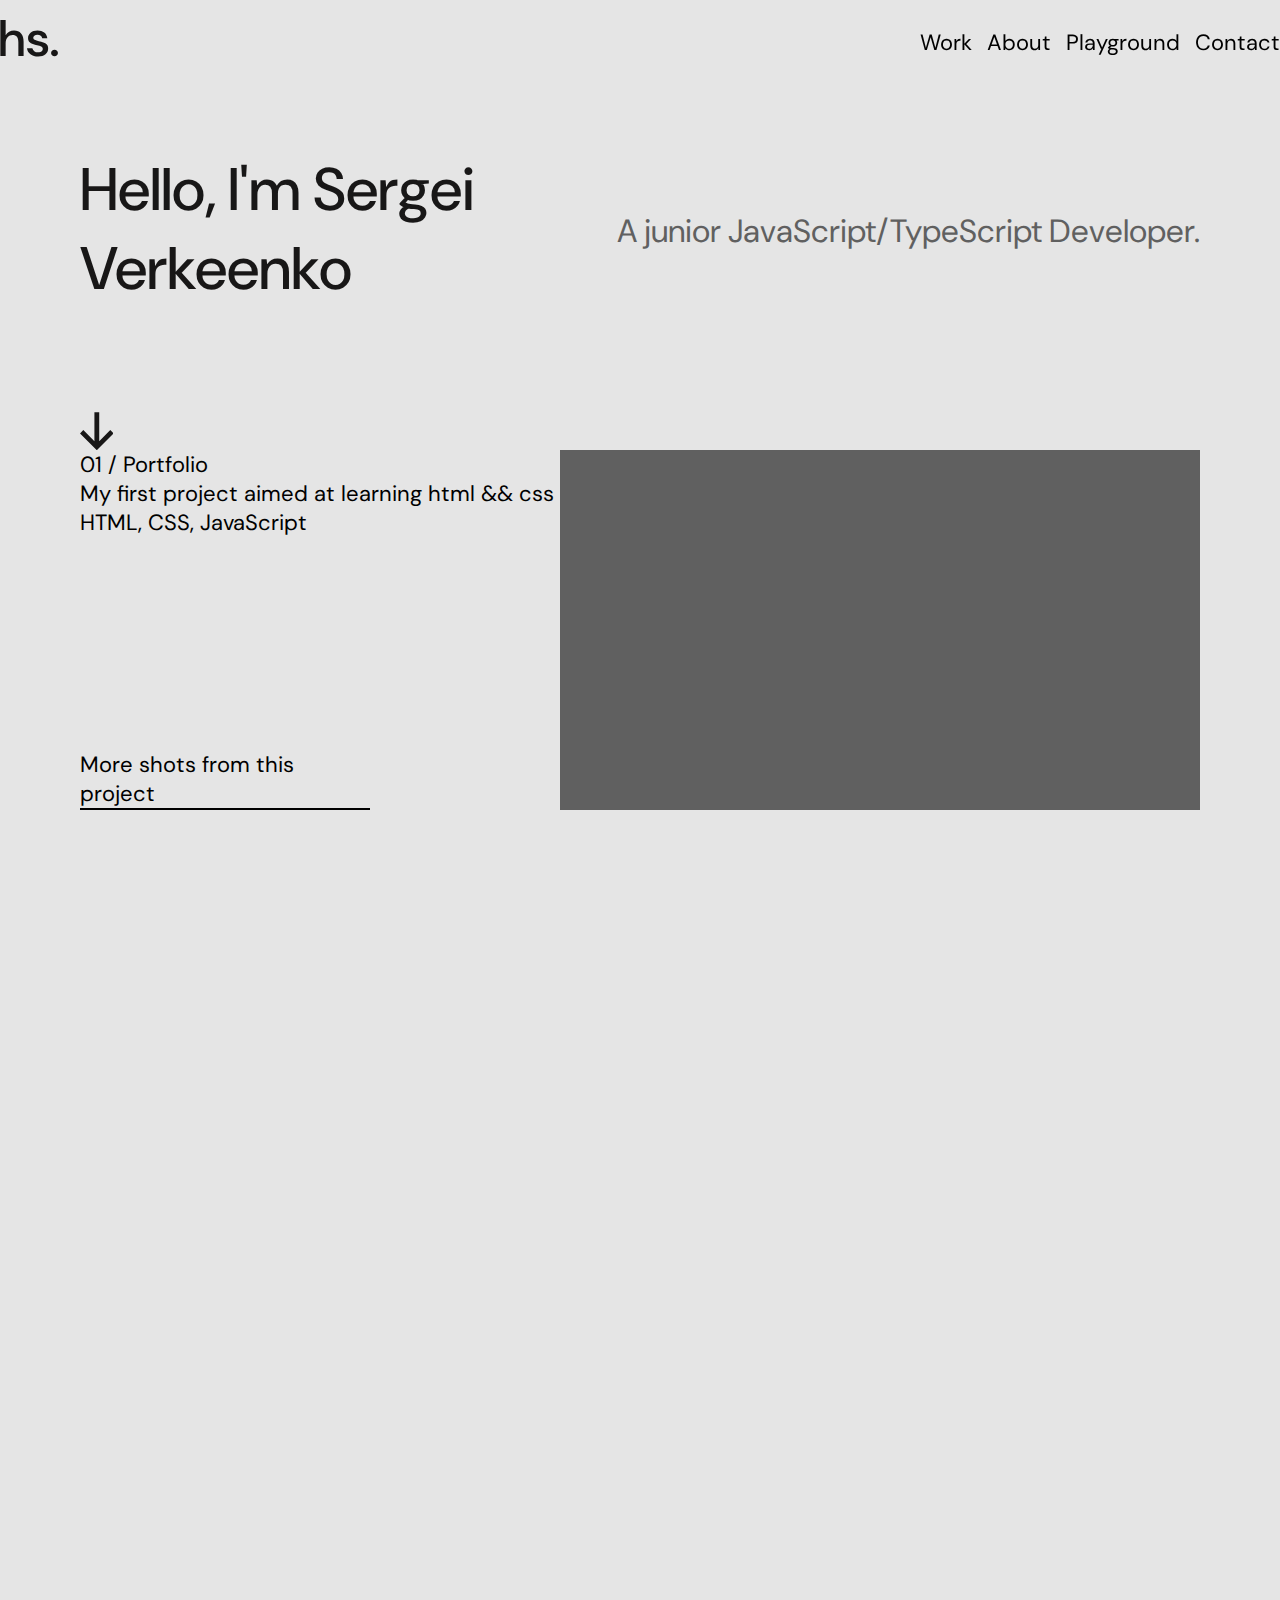
==== html/index.html @ 9aa1698a "index html" ====
<!DOCTYPE html>
<html lang="en">

<head>
    <meta charset="UTF-8">
    <meta http-equiv="X-UA-Compatible" content="IE=edge">
    <meta name="viewport" content="width=device-width, initial-scale=1.0">
    <title>Document</title>
    <link rel="stylesheet" href="../css/style.css">
    <link rel="preconnect" href="https://fonts.googleapis.com">
    <link rel="preconnect" href="https://fonts.gstatic.com" crossorigin>
    <link href="https://fonts.googleapis.com/css2?family=DM+Sans:wght@400;500&display=swap" rel="stylesheet">
</head>

<body>

    <header>
        <div class="img-logo">

        </div>
        <nav>
            <p>Work</p>
            <p>About</p>
            <p>Playground</p>
            <p>Contact</p>
        </nav>
    </header>
    <main>
        <section class="main">
            <div class="main-left-side">
                <h1>Hello, I'm Sergei Verkeenko</h1>
                <div class="arrow"></div>
            </div>
            <div>
                <p>A junior JavaScript/TypeScript Developer.

                </p>
            </div>
        </section>
        <section class="projects">
            <div class="container-project">
                <div class="project-left-side">

                    <div>
                        <h2>01 / Portfolio</h2>
                        <p>My first project aimed at learning html && css</p>
                        <p>HTML, CSS, JavaScript</p>
                    </div>
                    <p class="link">More shots from this project</p>
                </div>
                <div class="project-img"></div>
            </div>
            <div></div>
            <div></div>
        </section>
    </main>
    <footer></footer>
</body>

</html>
---- css/style.css ----
* {
    margin: 0;
    padding: 0;
    font: 400 22px 'DM Sans';
    font-style: normal;
}

body {
    margin: auto;
    width: 1120px;
    background: #E5E5E5;
    height: 7000px;
    position: relative;
}

.img-logo {
    background-image: url(../img/hs..svg);
    width: 64px;
    height: 45px;
    background-repeat: no-repeat;
}

header nav {
    display: flex;
}

header {
    display: flex;
    justify-content: space-between;
    align-items: center;
    margin-top: 20px;
    top: 0;
    left: 0;
    width: 100%;
    position: fixed;
}

header nav p:not(:last-child) {
    margin-right: 15px;
}

.main {
    display: flex;
    justify-content: space-between;
    margin-top: 150px;
}

.main-left-side h1 {
    font: 500 60px 'DM Sans';
    color: #181717;
    width: 450px;
}

.arrow {
    background-image: url(../img/↓.svg);
    width: 33px;
    height: 38px;

}

.main-left-side {
    display: flex;
    flex-direction: column;
    justify-content: space-between;
    height: 300px;
}

.main p {
    font-size: 32px;
    color: #606060;
    margin-top: 60px;
}
.project-left-side{
    display: flex;
    flex-direction: column;
    justify-content: space-between;
}
.project-img{
    background-image: url(../img/Thumbnail.svg);
    width: 640px;
    height: 360px;
}
.projects{
    ma
}
.container-project{
    display: flex;
    justify-content: space-between;
}
.link{
    border-bottom: 2px solid black;
    width: 290px;
}
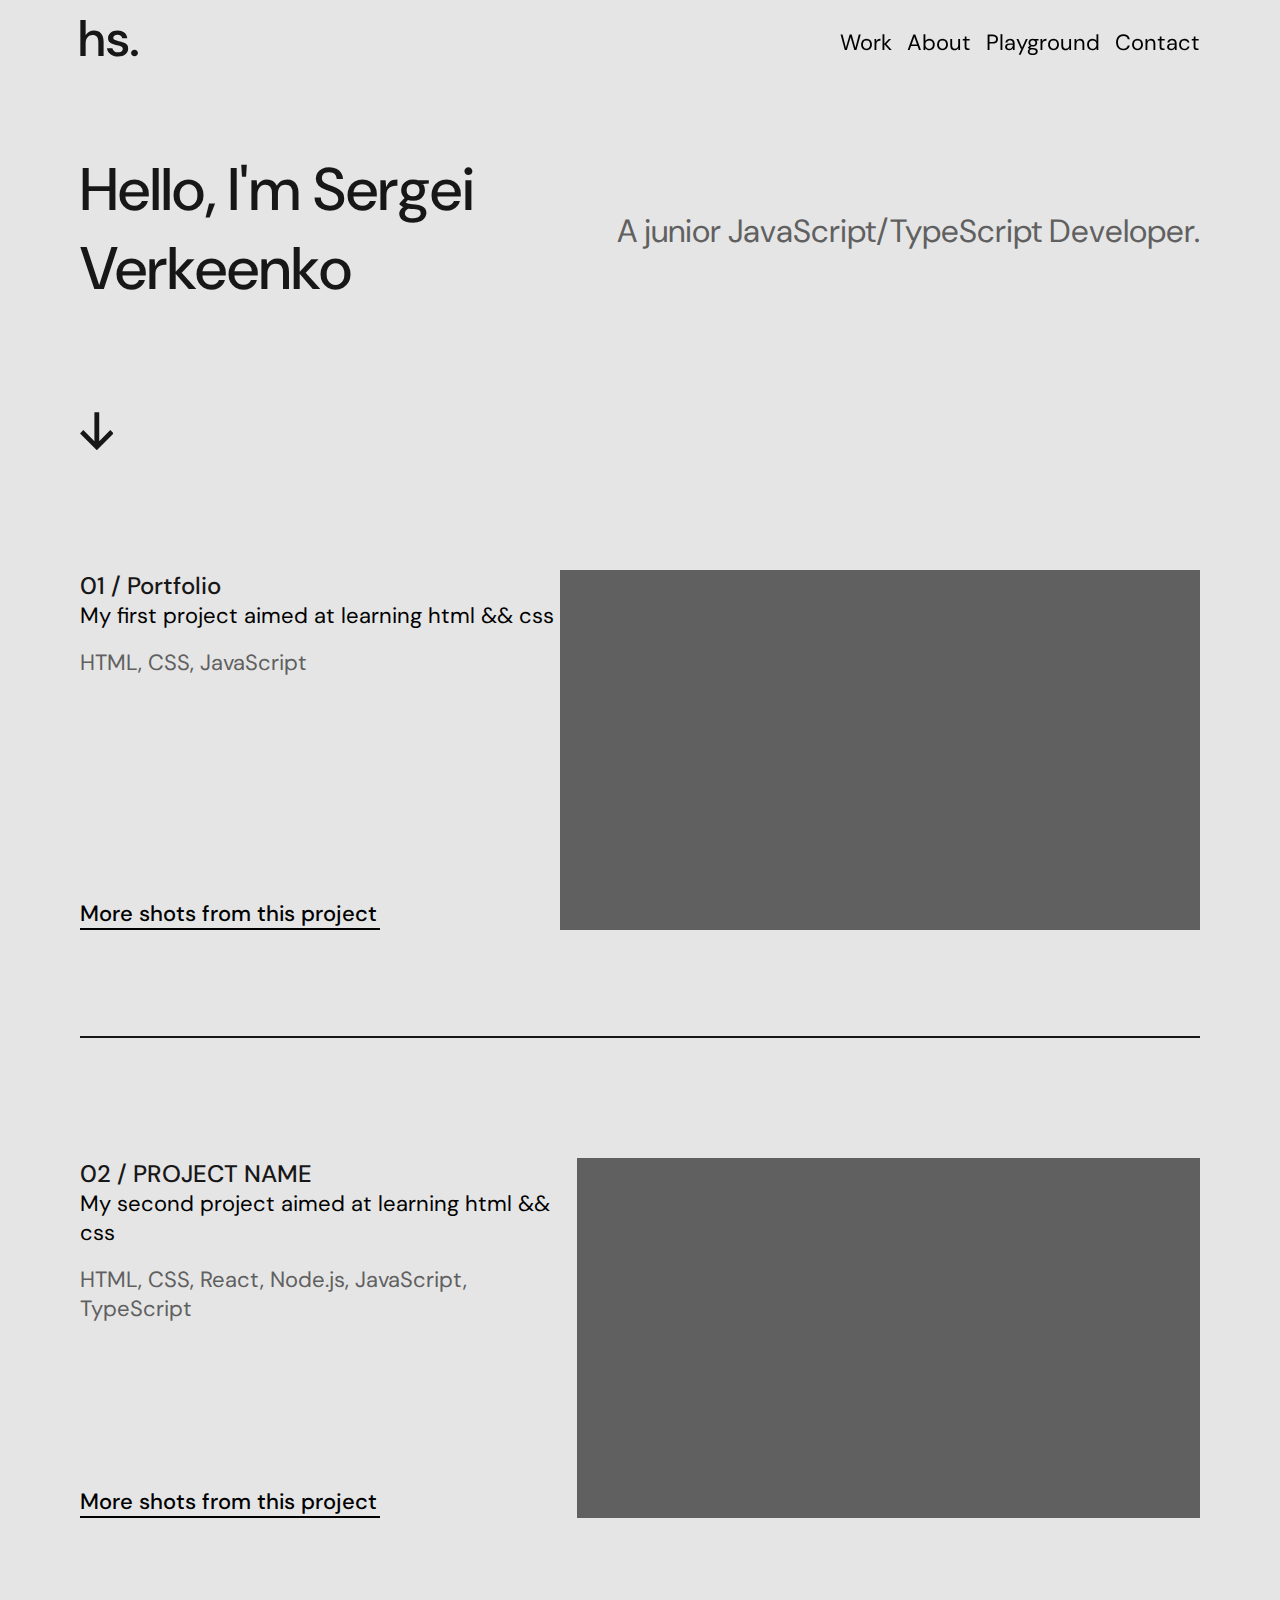
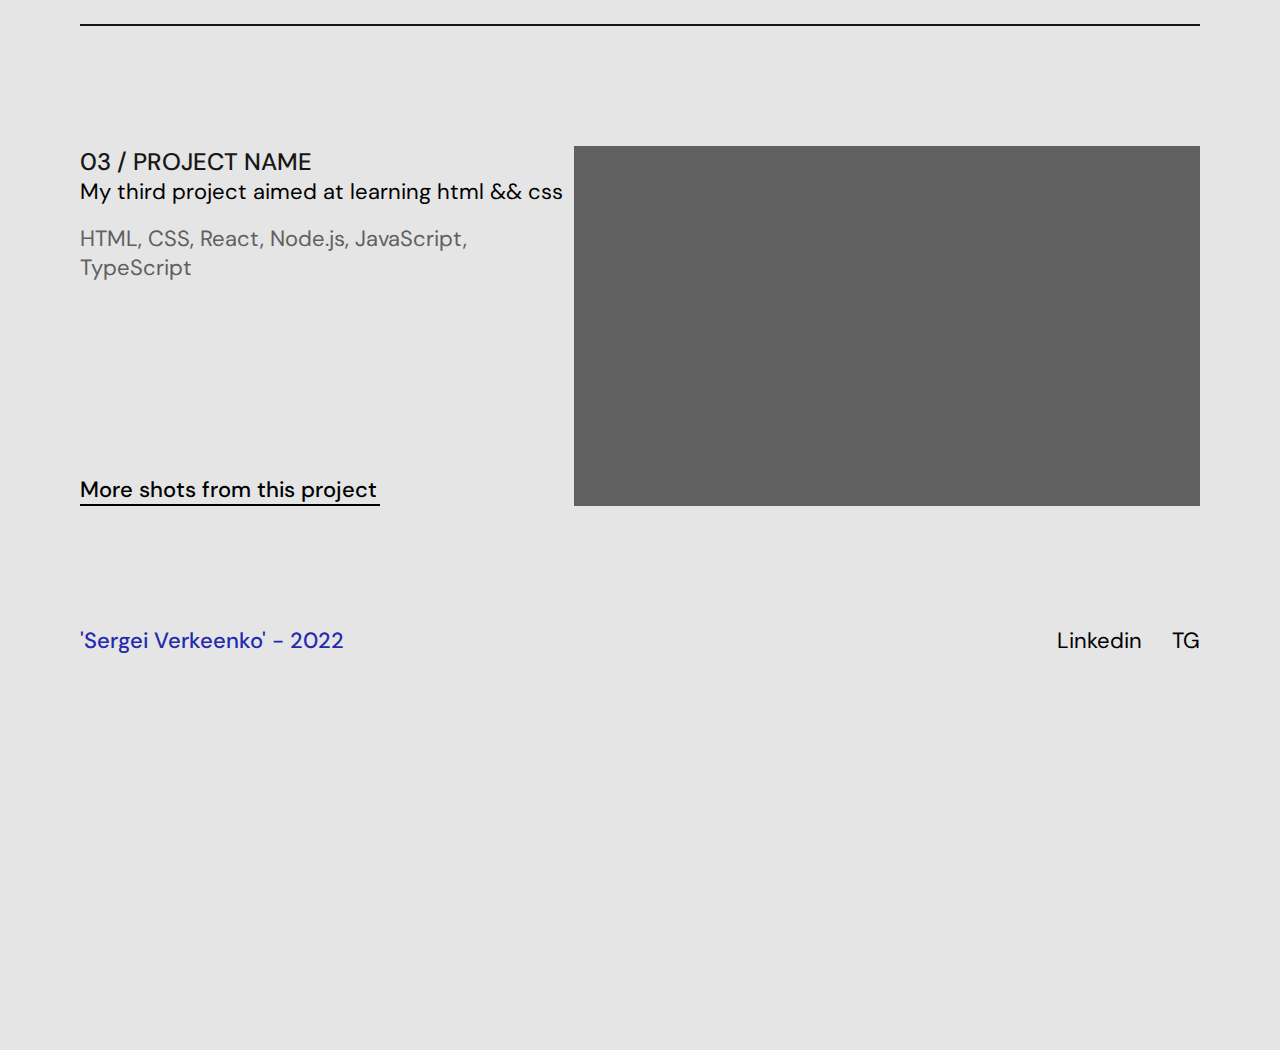
==== commit cad1367a: "add portfolio" ====
--- a/html/index.html
+++ b/html/index.html
@@ -5,7 +5,7 @@
     <meta charset="UTF-8">
     <meta http-equiv="X-UA-Compatible" content="IE=edge">
     <meta name="viewport" content="width=device-width, initial-scale=1.0">
-    <title>Document</title>
+    <title>Portfolio</title>
     <link rel="stylesheet" href="../css/style.css">
     <link rel="preconnect" href="https://fonts.googleapis.com">
     <link rel="preconnect" href="https://fonts.gstatic.com" crossorigin>
@@ -32,9 +32,7 @@
                 <div class="arrow"></div>
             </div>
             <div>
-                <p>A junior JavaScript/TypeScript Developer.
-
-                </p>
+                <p>A junior JavaScript/TypeScript Developer.</p>
             </div>
         </section>
         <section class="projects">
@@ -44,17 +42,56 @@
                     <div>
                         <h2>01 / Portfolio</h2>
                         <p>My first project aimed at learning html && css</p>
-                        <p>HTML, CSS, JavaScript</p>
+                        <p class="project-text">HTML, CSS, JavaScript</p>
                     </div>
                     <p class="link">More shots from this project</p>
                 </div>
                 <div class="project-img"></div>
+
             </div>
-            <div></div>
-            <div></div>
+            <div class="hr"></div>
+        </section>
+        <section class="projects">
+            <div class="container-project">
+                <div class="project-left-side">
+                    <div>
+                        <h2>02 / PROJECT NAME</h2>
+                        <p>My second project aimed at learning html && css</p>
+                        <p class="project-text">HTML, CSS, React, Node.js, JavaScript, TypeScript</p>
+                    </div>
+                    <p class="link">More shots from this project</p>
+                </div>
+                <div class="project-img"></div>
+
+            </div>
+            <div class="hr"></div>
+
+        </section>
+        <section class="projects">
+            <div class="container-project">
+                <div class="project-left-side">
+                    <div>
+                        <h2>03 / PROJECT NAME</h2>
+                        <p>My third project aimed at learning html && css</p>
+                        <p class="project-text">HTML, CSS, React, Node.js, JavaScript, TypeScript</p>
+                    </div>
+                    <p class="link">More shots from this project</p>
+                </div>
+                <div class="project-img"></div>
+
+            </div>
+
         </section>
     </main>
-    <footer></footer>
+    <footer>
+        <div>
+            <p>'Sergei Verkeenko' - 2022</p>
+        </div>
+        <nav>
+            <p>Linkedin</p>
+            <p>TG</p>
+        </nav>
+    </footer>
 </body>
 
 </html>--- a/css/style.css
+++ b/css/style.css
@@ -9,7 +9,7 @@
     margin: auto;
     width: 1120px;
     background: #E5E5E5;
-    height: 7000px;
+    height: 2500px;
     position: relative;
 }
 
@@ -28,11 +28,13 @@
     display: flex;
     justify-content: space-between;
     align-items: center;
+    position: fixed;
     margin-top: 20px;
     top: 0;
-    left: 0;
-    width: 100%;
-    position: fixed;
+    left: 50%;
+    width: 1120px;
+    margin-left: -560px;
+
 }
 
 header nav p:not(:last-child) {
@@ -64,30 +66,75 @@
     justify-content: space-between;
     height: 300px;
 }
+.project-left-side div h2{
+   font: 500 24px 'DM Sans';
+   color: #181717;
 
+}
 .main p {
     font-size: 32px;
     color: #606060;
     margin-top: 60px;
 }
-.project-left-side{
+
+.project-left-side {
     display: flex;
     flex-direction: column;
     justify-content: space-between;
 }
-.project-img{
+
+.project-img {
     background-image: url(../img/Thumbnail.svg);
     width: 640px;
     height: 360px;
 }
-.projects{
-    ma
+
+.projects {
+    margin-top: 120px;
 }
-.container-project{
+
+.container-project {
     display: flex;
     justify-content: space-between;
 }
-.link{
+
+.project-text {
+    color: #606060;
+    margin-top: 18px;
+}
+
+.link {
     border-bottom: 2px solid black;
-    width: 290px;
+    width: 300px;
+    font: 500 22px 'DM Sans';
+}
+
+.hr {
+    background-color: #181717;
+    height: 2px;
+    width: 100%;
+    margin-top: 106px;
+}
+
+footer {
+    display: flex;
+    justify-content: space-between;
+    align-items: center;
+    margin-top: 20px;
+    top: 0;
+    left: 0;
+    width: 1120px;
+    margin-top: 120px;
+}
+
+footer nav {
+    display: flex;
+}
+
+footer div p{
+    color: #2429AF;
+    font-weight: 500;
+}
+footer nav p:not(:last-child) {
+    margin-right: 30px;
 }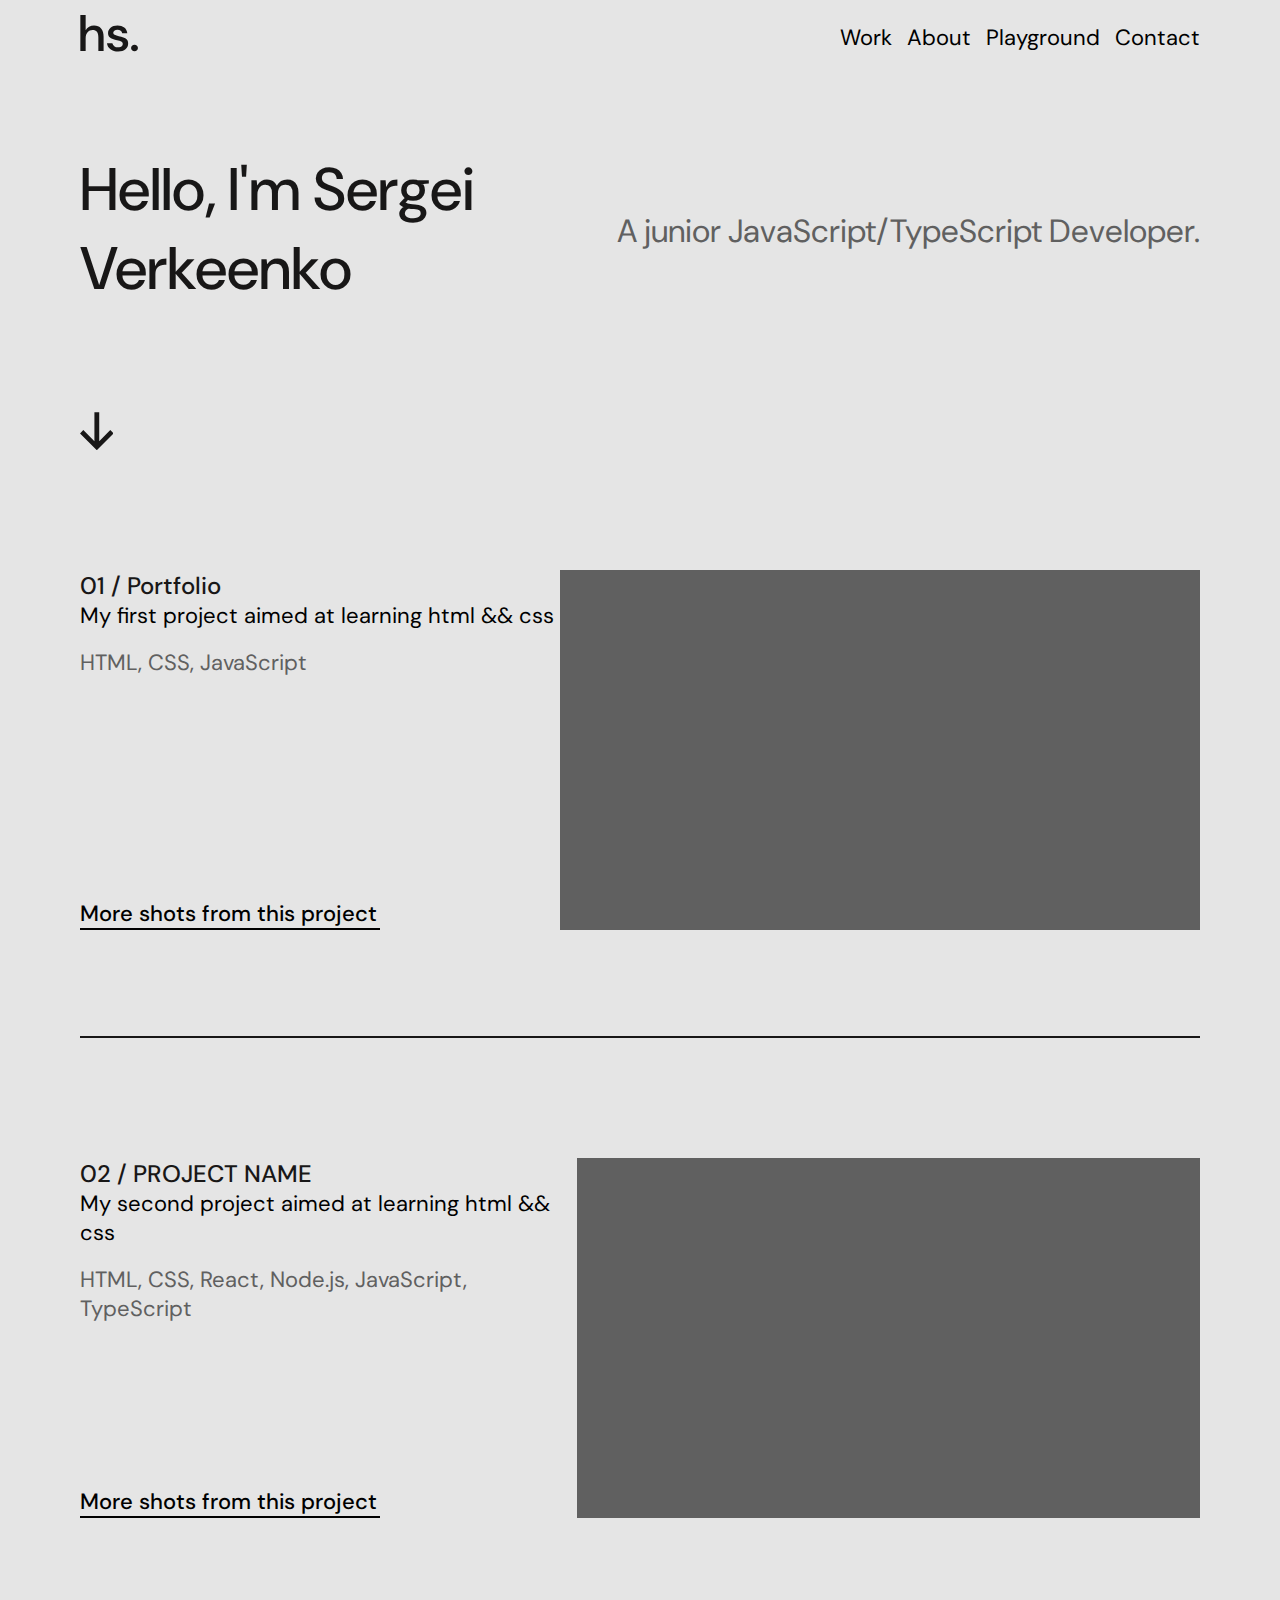
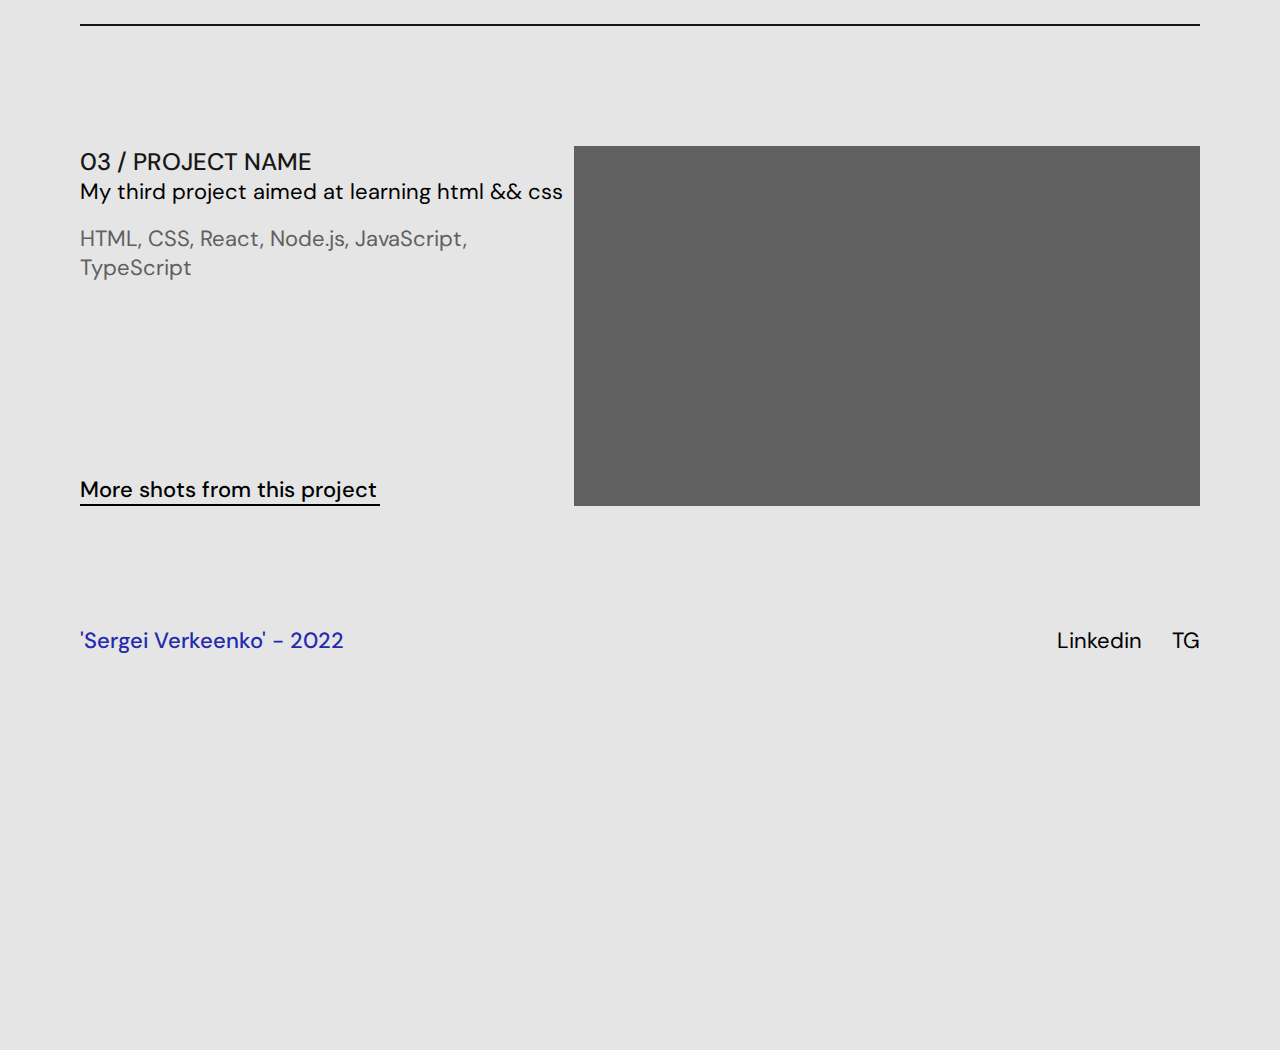
==== commit 487e3963: "add izmeneniya" ====
--- a/html/index.html
+++ b/html/index.html
@@ -15,14 +15,22 @@
 <body>
 
     <header>
-        <div class="img-logo">
-
-        </div>
+        <a href="./index.html">
+            <div class="img-logo"></div>
+        </a>
         <nav>
-            <p>Work</p>
-            <p>About</p>
-            <p>Playground</p>
-            <p>Contact</p>
+            <a href="./index.html">
+                <p>Work</p>
+            </a>
+            <a href="./about.html">
+                <p>About</p>
+            </a>
+            <a href="https://github.com/SergeiVerkeenko">
+                <p>Playground</p>
+            </a>
+            <a href="./contact.html">
+                <p>Contact</p>
+            </a>
         </nav>
     </header>
     <main>
--- a/css/style.css
+++ b/css/style.css
@@ -4,6 +4,11 @@
     font: 400 22px 'DM Sans';
     font-style: normal;
 }
+
+a {
+    text-decoration: none;
+}
+
 
 body {
     margin: auto;
@@ -20,24 +25,29 @@
     background-repeat: no-repeat;
 }
 
-header nav {
-    display: flex;
-}
-
 header {
     display: flex;
     justify-content: space-between;
+    position: fixed;
+    width: 1120px;
+    top: 0;
+    padding: 15px 0;
+    background: #E5E5E5;
+    z-index: 1;
     align-items: center;
-    position: fixed;
-    margin-top: 20px;
-    top: 0;
-    left: 50%;
-    width: 1120px;
-    margin-left: -560px;
+}
+
+header nav {
+    display: flex;
 
 }
 
-header nav p:not(:last-child) {
+
+header nav p {
+    color: black;
+}
+
+header nav a:not(:last-child) {
     margin-right: 15px;
 }
 
@@ -66,11 +76,13 @@
     justify-content: space-between;
     height: 300px;
 }
-.project-left-side div h2{
-   font: 500 24px 'DM Sans';
-   color: #181717;
+
+.project-left-side div h2 {
+    font: 500 24px 'DM Sans';
+    color: #181717;
 
 }
+
 .main p {
     font-size: 32px;
     color: #606060;
@@ -131,10 +143,30 @@
     display: flex;
 }
 
-footer div p{
+footer div p {
     color: #2429AF;
     font-weight: 500;
 }
+
 footer nav p:not(:last-child) {
     margin-right: 30px;
+}
+
+@media screen and (max-width:300px) {
+    .project-img {
+        background-image: url(../img/Thumbnail.svg);
+        width: 480px;
+        height: 240px;
+    }
+
+    header {
+        width: 100%;
+        
+    }
+
+    footer {
+
+        width: 100%;
+        margin-top: 120px;
+    }
 }